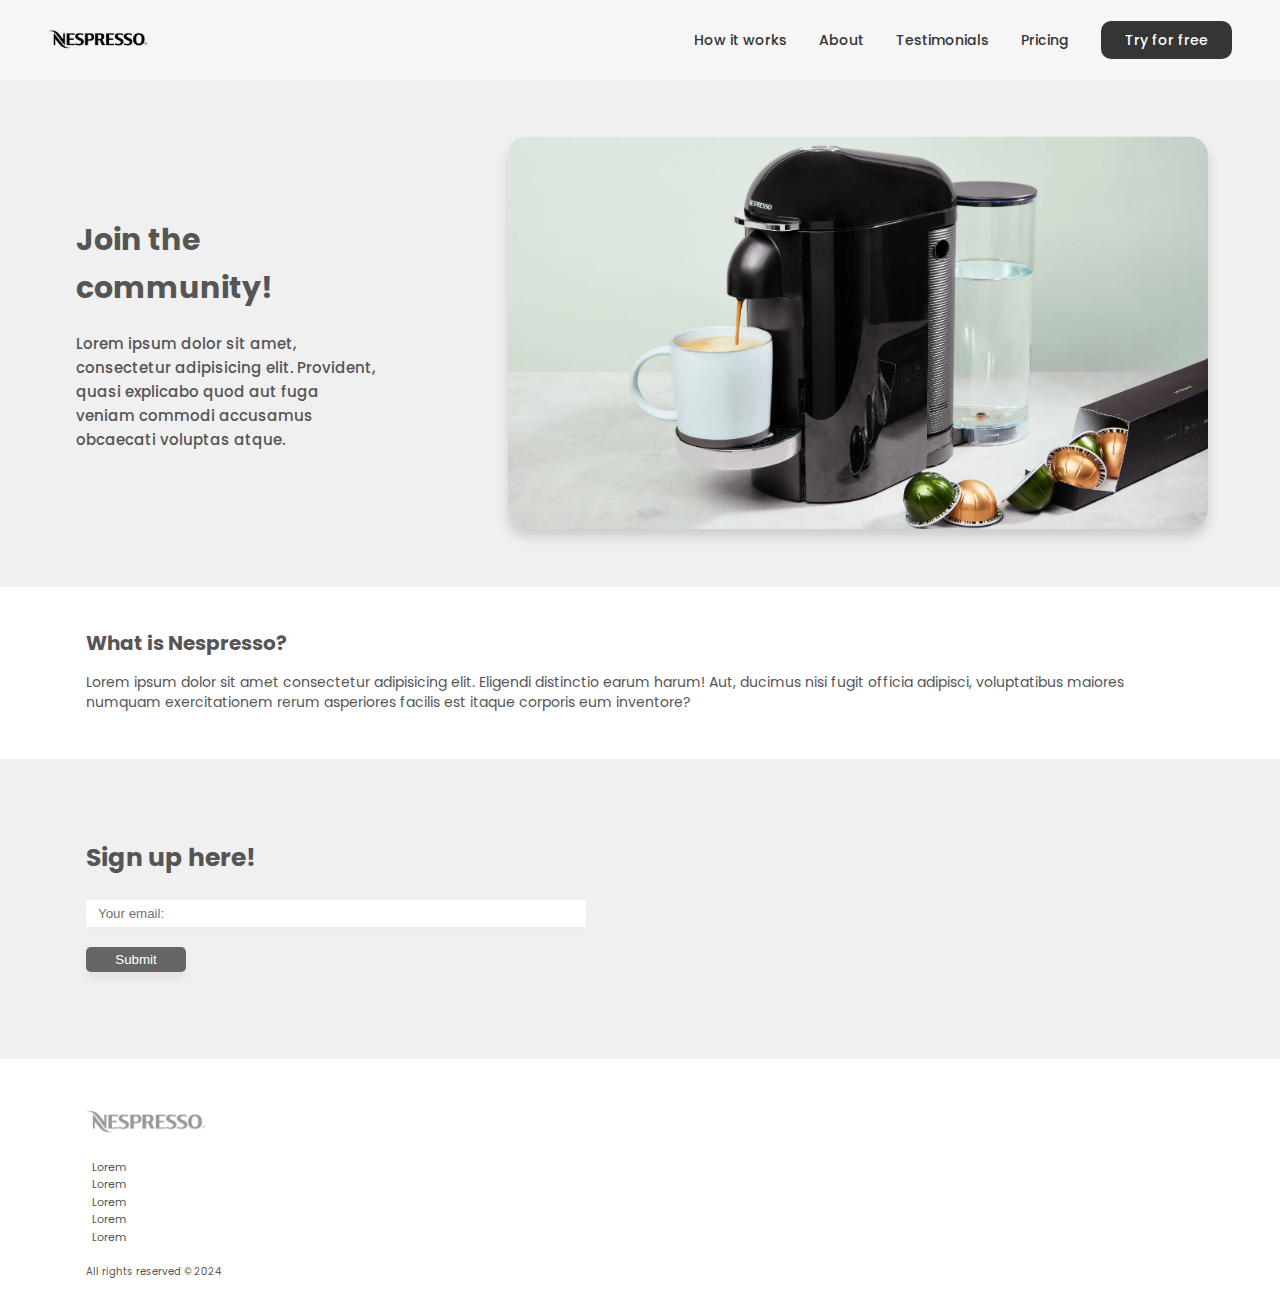
==== CSS_Day2_advanced/advanced.html @ 8a68e98a "advanced website CSS" ====
<!DOCTYPE html>
<html lang="en">
  <head>
    <meta charset="UTF-8" />

    <!-- ALWAYS INCLUDE THIS CODE -->
    <meta name="viewport" content="width=device-width, initial-scale=1.0" />
    <link rel="preconnect" href="https://fonts.googleapis.com" />
    <link rel="preconnect" href="https://fonts.gstatic.com" crossorigin />
    <link rel="preconnect" href="https://fonts.googleapis.com" />
    <link rel="preconnect" href="https://fonts.gstatic.com" crossorigin />
    <link
      href="https://fonts.googleapis.com/css2?family=Poppins:wght@400;500;600;700&display=swap"
      rel="stylesheet"
    />
    <link rel="stylesheet" href="advanced.css" />
    <title>Nespresso</title>
  </head>
  <body>
    <section class="header-section">
      <header class="header">
        <a href="#">
          <img class="logo" alt="Omnifood Logo" src="Nespresso_logo.png" " />
        </a>
        <nav class="main-nav">
          <ul class="main-nav-list">
            <li><a class="main-nav-link" href="#">How it works</a></li>
            <li><a class="main-nav-link" href="#">About</a></li>
            <li><a class="main-nav-link" href="#">Testimonials</a></li>
            <li><a class="main-nav-link" href="#">Pricing</a></li>
            <li><a class="main-nav-link nav-cta" href="#">Try for free</a></li>
          </ul>
        </nav>
      </header>
    </section>
    <section class="hero-sec">
      <div class="hero-section">
        <div class="container">
          <div class="text-left">
            <h1>Join the community!</h1>
            <h2>
              Lorem ipsum dolor sit amet, consectetur adipisicing elit.
              Provident, quasi explicabo quod aut fuga veniam commodi accusamus
              obcaecati voluptas atque.
            </h2>
          </div>
          <div class="img-right">
            <img src="machine.png" alt="Nespresso machine" />
          </div>
        </div>
      </div>
      <div class="info-section">
        <div class="info-section-jc">
          <h3>What is Nespresso?</h3>
          <p>
            Lorem ipsum dolor sit amet consectetur adipisicing elit. Eligendi
            distinctio earum harum! Aut, ducimus nisi fugit officia adipisci,
            voluptatibus maiores numquam exercitationem rerum asperiores facilis
            est itaque corporis eum inventore?
          </p>
        </div>
      </div>
    </section>
    <section class="form-sec">
      <div class="form-section">
        <p class="form-label">Sign up here!</p>
        <form action="signup">
          <input
            class="input-form"
            type="text"
            id="signup"
            placeholder="Your email:"
          />
        </form>
        <button type="submit">Submit</button>
      </div>
    </section>
    <section class="footer-sec">
      <footer class="footer-section">
        <img
          class="footer-logo"
          src="Nespresso_logo.png"
          alt="nespresso logo"
        />
        <p class="footer-link">Lorem</p>
        <p class="footer-link">Lorem</p>
        <p class="footer-link">Lorem</p>
        <p class="footer-link">Lorem</p>
        <p class="footer-link footer-link-margin">Lorem</p>

        <p class="copyright">All rights reserved &copy; 2024</p>
      </footer>
    </section>
  </body>
</html>
---- CSS_Day2_advanced/advanced.css ----
* {
  margin: 0;
  padding: 0;
  box-sizing: border-box;
}

html {
  font-size: 62.5%;
  /* 62.5% is like 10px */
  overflow-x: hidden;
}

body {
  font-family: "Poppins", sans-serif;
  line-height: 1;
  font-weight: 400;
  color: #555;
  /* overflow-x: hidden; */
}

.header {
  display: flex;
  justify-content: space-between;
  align-items: center;
  background-color: #dedcdc44;
  height: 8rem;
  padding: 0 4.8rem;
}

.logo {
  height: 2.5rem;
}

/* Navigation */

.main-nav-list {
  list-style: none;
  display: flex;
  align-items: center;
  gap: 3.2rem;
}

.main-nav-link {
  display: inline-block;
  text-decoration: none;
  color: #333;
  font-weight: 500;
  font-size: 1.4rem;
  transition: all 0.3s;
}

.nav-cta {
  color: white;
  background-color: #353535;
  padding: 1.2rem 2.4rem;
  border-radius: 1rem;
}

/* Hero section */

.hero-section {
  display: flex;
  padding: 5.6rem 8.6rem 5.6rem 4.8rem;
  /* margin-bottom: 5em; */
  justify-content: center;
  align-items: center;
  /* align-content: space-evenly; */
  background-color: #f0f0f0;
}

.container {
  display: flex;
  flex-direction: row;
  align-items: center;
  align-content: space-evenly;
}

.img-right {
  padding-left: 4.6rem;
}
.img-right img {
  width: 70rem;
  border-radius: 2rem;

  box-shadow: 0 0.8rem 1.2rem rgba(0, 0, 0, 0.15);
}

.text-left {
  padding: 0 8.6rem 0 4.2rem;
  line-height: 1.6;
}

.text-left h1 {
  margin-bottom: 2rem;
  font-size: 3rem;
}

.text-left h2 {
  font-weight: 500;
  width: 30rem;
}

/* Information section */
.info-section {
  display: flex;
  flex-direction: column;
  padding: 4.6rem 8.6rem 4.6rem 8.6rem;
  background-color: #fff;
}

.info-section-jc {
  justify-content: center;
}

.info-section h3 {
  font-size: 2rem;
  margin-bottom: 2rem;
}

.info-section p {
  font-size: 1.4rem;
  line-height: 1.4;
}

/* Form section */

.form-section {
  display: flex;
  flex-direction: column;
  align-items: left;
  justify-content: center;
  background-color: #f0f0f0;
  height: 30rem;
  padding: 4.8rem 8.6rem;
}

.form-label {
  font-size: 2.5rem;
  font-weight: 700;
  margin-bottom: 3rem;
}

.input-form {
  margin-bottom: 2rem;
  width: 50rem;
  padding: 0.6rem 1.2rem;
  border: 0;
  box-shadow: 0 0.8rem 1rem rgba(0, 0, 0, 0.01);
}

.form-section button {
  width: 10rem;
  padding: 0.5rem 1rem;
  border-radius: 0.5rem;
  border: 0;
  background-color: #666666;
  color: white;
  box-shadow: 0 0.8rem 1rem rgba(0, 0, 0, 0.05);
}

/* Footer section */

.footer-section {
  background-color: #fff;
  height: 23rem;
  padding: 4.8rem 8.6rem;
  align-items: center;
  justify-content: center;
  margin-bottom: 2rem;
}

.footer-logo {
  width: 12rem;
  opacity: 40%;
  margin-bottom: 2rem;
}

.footer-link {
  padding-left: 0.6rem;
  line-height: 1.6;
  font-size: 1.1rem;
}

.footer-link-margin {
  margin-bottom: 2rem;
}

.copyright p {
  padding-bottom: 2rem;
}
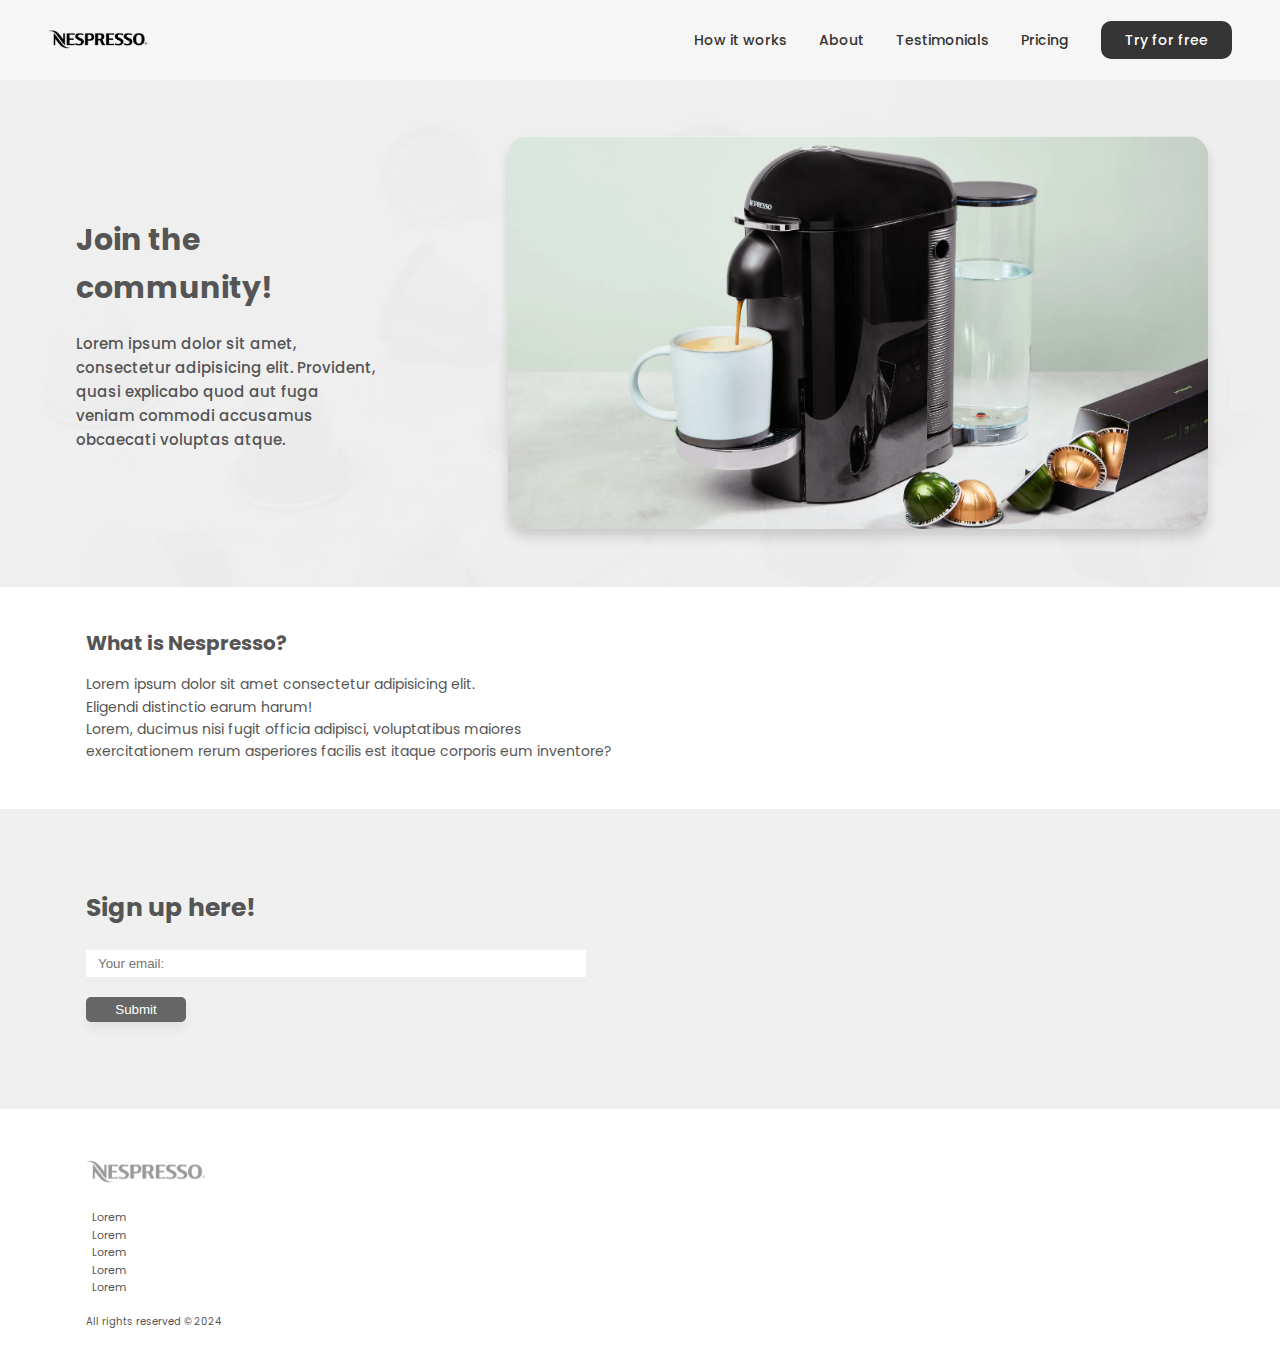
==== commit 41acda59: "finished" ====
--- a/CSS_Day2_advanced/advanced.html
+++ b/CSS_Day2_advanced/advanced.html
@@ -35,6 +35,7 @@
     </section>
     <section class="hero-sec">
       <div class="hero-section">
+        <img class="capsules-img" src="capsules.png" alt="capsules" />
         <div class="container">
           <div class="text-left">
             <h1>Join the community!</h1>
@@ -53,10 +54,15 @@
         <div class="info-section-jc">
           <h3>What is Nespresso?</h3>
           <p>
-            Lorem ipsum dolor sit amet consectetur adipisicing elit. Eligendi
-            distinctio earum harum! Aut, ducimus nisi fugit officia adipisci,
-            voluptatibus maiores numquam exercitationem rerum asperiores facilis
-            est itaque corporis eum inventore?
+            Lorem ipsum dolor sit amet consectetur adipisicing elit. </p>
+
+            <p>Eligendi
+            distinctio earum harum! </p>
+            
+            <p>Lorem, ducimus nisi fugit officia adipisci,
+            voluptatibus maiores </p>
+            <p> exercitationem rerum asperiores facilis
+            est itaque corporis eum inventore? </p>
           </p>
         </div>
       </div>
--- a/CSS_Day2_advanced/advanced.css
+++ b/CSS_Day2_advanced/advanced.css
@@ -59,6 +59,9 @@
 /* Hero section */
 
 .hero-section {
+  /* background-image: url(capsules.png); */
+  overflow: hidden;
+  position: relative;
   display: flex;
   padding: 5.6rem 8.6rem 5.6rem 4.8rem;
   /* margin-bottom: 5em; */
@@ -68,11 +71,24 @@
   background-color: #f0f0f0;
 }
 
+.capsules-img {
+  opacity: 0.6;
+  position: absolute;
+  left: 0;
+  top: 0;
+  width: 100%;
+  height: auto;
+  z-index: 0;
+  opacity: 2%;
+  filter: grayscale(100%);
+}
+
 .container {
   display: flex;
   flex-direction: row;
   align-items: center;
   align-content: space-evenly;
+  z-index: 1;
 }
 
 .img-right {
@@ -119,7 +135,7 @@
 
 .info-section p {
   font-size: 1.4rem;
-  line-height: 1.4;
+  line-height: 1.6;
 }
 
 /* Form section */
